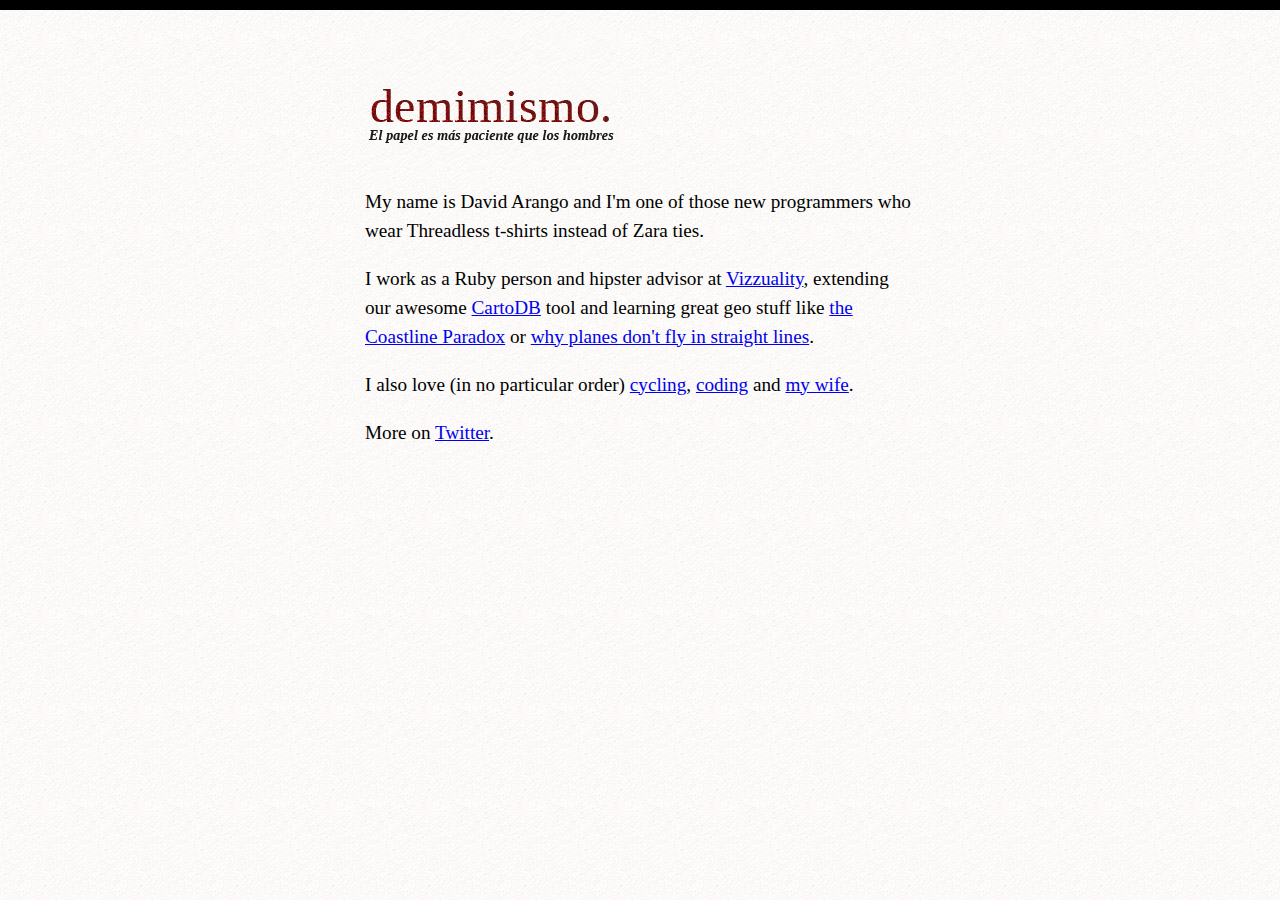
==== index.html @ d56bc7a9 "Life update" ====
<!DOCTYPE html>
<meta charset=utf-8>
<title>demimismo.</title>
<link rel="stylesheet" href="files/style.css" type="text/css" media="screen">
<link rel="canonical" href="http://demimismo.com/">

<script type="text/javascript">
  var _gaq = _gaq || [];
  _gaq.push(['_setAccount', 'UA-306284-10']);
  _gaq.push(['_trackPageview']);

  (function() {
    var ga = document.createElement('script'); ga.type = 'text/javascript'; ga.async = true;
    ga.src = ('https:' == document.location.protocol ? 'https://ssl' : 'http://www') + '.google-analytics.com/ga.js';
    var s = document.getElementsByTagName('script')[0]; s.parentNode.insertBefore(ga, s);
  })();
</script>

<div id="content">
  <h1><a href="/">demimismo.</a></h1>

    <p>My name is David Arango and I'm one of those new programmers who wear Threadless t-shirts instead of Zara ties.<p>

    <p>I work as a Ruby person and hipster advisor at <a href="http://vizzuality.com">Vizzuality</a>, extending our awesome <a href="http://cartodb.com">CartoDB</a> tool and learning great geo stuff like <a href="http://en.wikipedia.org/wiki/Coastline_paradox">the Coastline Paradox</a> or <a href="http://en.wikipedia.org/wiki/Map_projection">why planes don't fly in straight lines</a>.</p>

    <p>I also love (in no particular order) <a href="http://app.strava.com/athletes/33076">cycling</a>, <a href="https://github.com/demimismo">coding</a> and <a href="http://mjsierra.com">my wife</a>.</p>

    <p>More on <a href="http://twitter.com/demimismo">Twitter</a>.</p>
</div>
---- files/style.css ----
body {
	background: transparent url(images/papel.jpg) top left repeat;
	border-top: 10px solid black;
	margin: 0;
	font: 1.2em 'skolar regular', georgia, serif;
  line-height: 150%;
}

#content {
	width: 550px;
	margin: auto;
}

h1 {
  margin: 0;
	background: transparent url(images/logo.jpg) top left no-repeat;
	width: 251px;
	height: 159px;
	overflow: hidden;
	text-indent: 1000px;
}
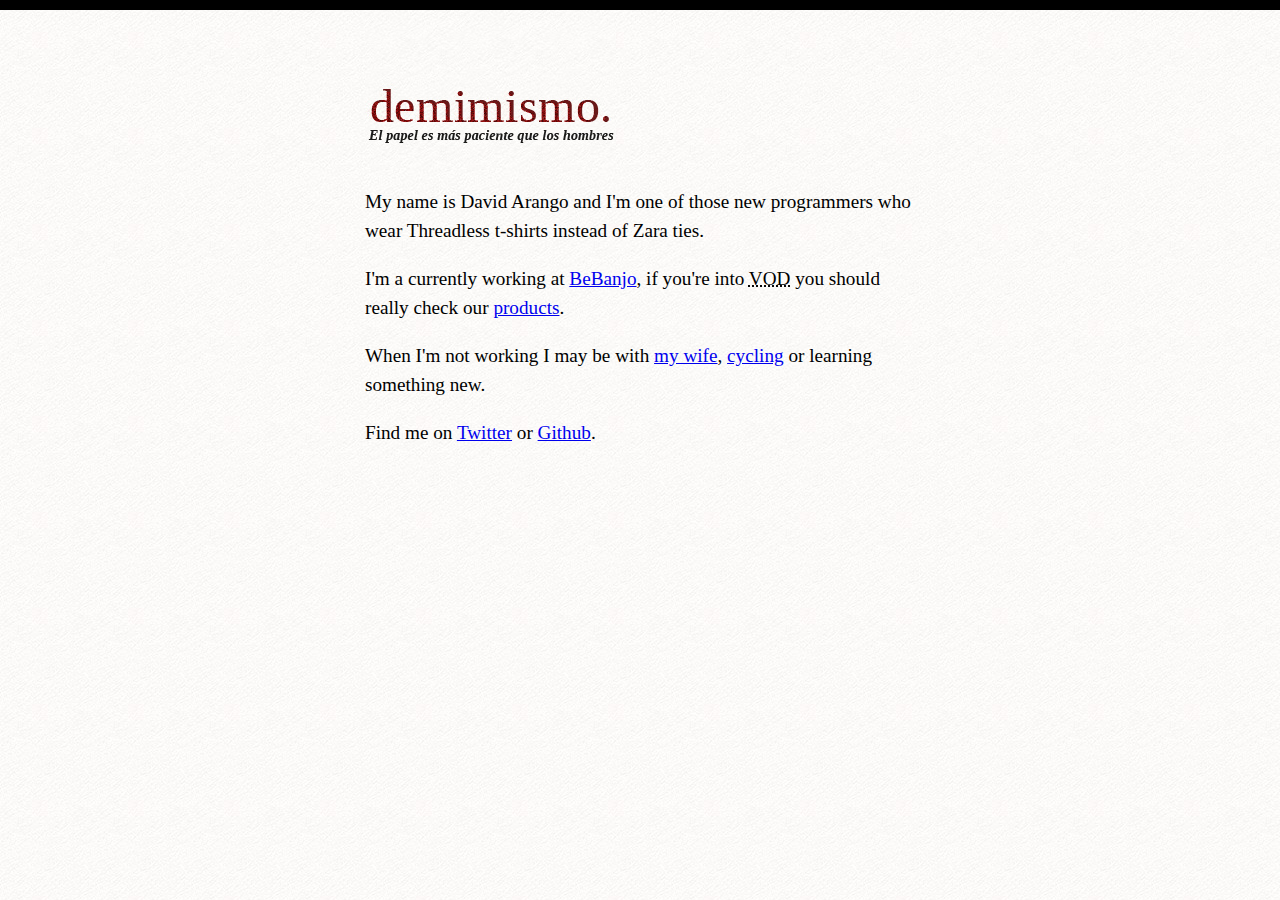
==== commit 38df381b: "Updating work info, que ya me vale." ====
--- a/index.html
+++ b/index.html
@@ -1,6 +1,6 @@
 <!DOCTYPE html>
 <meta charset=utf-8>
-<title>demimismo.</title>
+<title>demimismo</title>
 <link rel="stylesheet" href="files/style.css" type="text/css" media="screen">
 <link rel="canonical" href="http://demimismo.com/">
 
@@ -21,9 +21,9 @@
 
     <p>My name is David Arango and I'm one of those new programmers who wear Threadless t-shirts instead of Zara ties.<p>
 
-    <p>I work as a Ruby person and hipster advisor at <a href="http://vizzuality.com">Vizzuality</a>, extending our awesome <a href="http://cartodb.com">CartoDB</a> tool and learning great geo stuff like <a href="http://en.wikipedia.org/wiki/Coastline_paradox">the Coastline Paradox</a> or <a href="http://en.wikipedia.org/wiki/Map_projection">why planes don't fly in straight lines</a>.</p>
+    <p>I'm a currently working at <a href="http://bebanjo.com">BeBanjo</a>, if you're into <acronym title="Video on demand">VOD</acronym> you should really check our <a href="http://bebanjo.com/products">products</a>.</p>
 
-    <p>I also love (in no particular order) <a href="http://app.strava.com/athletes/33076">cycling</a>, <a href="https://github.com/demimismo">coding</a> and <a href="http://mjsierra.com">my wife</a>.</p>
+    <p>When I'm not working I may be with <a href="http://mjsierra.com">my wife</a>, <a href="http://www.pedalroom.com/members/demimismo">cycling</a> or learning something new.</p>
 
-    <p>More on <a href="http://twitter.com/demimismo">Twitter</a>.</p>
+    <p>Find me on <a href="http://twitter.com/demimismo">Twitter</a> or <a href="https://github.com/demimismo">Github</a>.</p>
 </div>
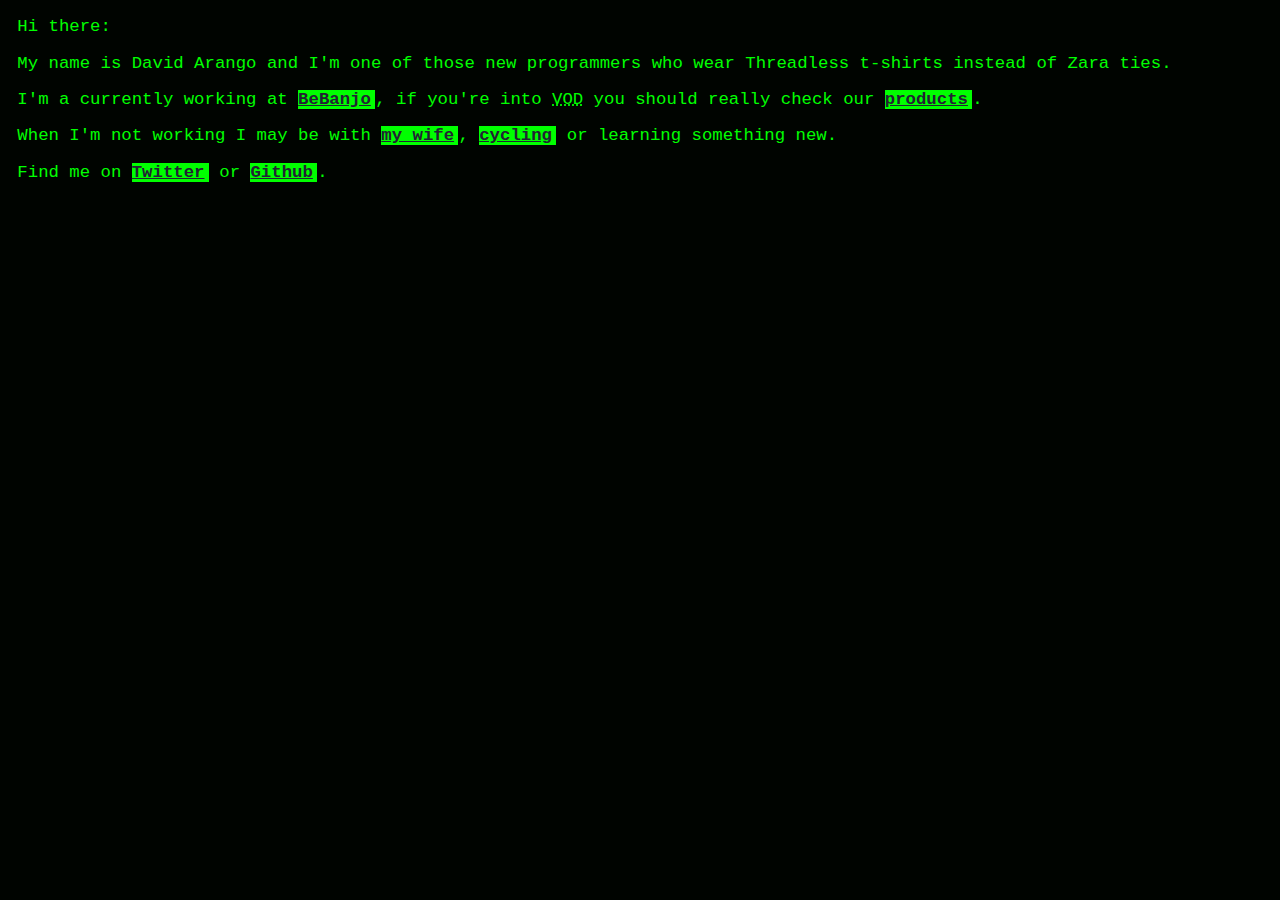
==== commit 2b99a73b: "Style change!" ====
--- a/index.html
+++ b/index.html
@@ -16,14 +16,12 @@
   })();
 </script>
 
-<div id="content">
-  <h1><a href="/">demimismo.</a></h1>
+<p>Hi there:</p>
 
-    <p>My name is David Arango and I'm one of those new programmers who wear Threadless t-shirts instead of Zara ties.<p>
+<p>My name is David Arango and I'm one of those new programmers who wear Threadless t-shirts instead of Zara ties.<p>
 
-    <p>I'm a currently working at <a href="http://bebanjo.com">BeBanjo</a>, if you're into <acronym title="Video on demand">VOD</acronym> you should really check our <a href="http://bebanjo.com/products">products</a>.</p>
+<p>I'm a currently working at <a href="http://bebanjo.com">BeBanjo</a>, if you're into <acronym title="Video on demand">VOD</acronym> you should really check our <a href="http://bebanjo.com/products">products</a>.</p>
 
-    <p>When I'm not working I may be with <a href="http://mjsierra.com">my wife</a>, <a href="http://www.pedalroom.com/members/demimismo">cycling</a> or learning something new.</p>
+<p>When I'm not working I may be with <a href="http://mjsierra.com">my wife</a>, <a href="http://www.pedalroom.com/members/demimismo">cycling</a> or learning something new.</p>
 
-    <p>Find me on <a href="http://twitter.com/demimismo">Twitter</a> or <a href="https://github.com/demimismo">Github</a>.</p>
-</div>
+<p>Find me on <a href="http://twitter.com/demimismo">Twitter</a> or <a href="https://github.com/demimismo">Github</a>.</p>
--- a/files/style.css
+++ b/files/style.css
@@ -1,21 +1,25 @@
-body {
-	background: transparent url(images/papel.jpg) top left repeat;
-	border-top: 10px solid black;
-	margin: 0;
-	font: 1.2em 'skolar regular', georgia, serif;
-  line-height: 150%;
+* {
+	font-size: 13pt;
+	font-weight: normal;
 }
 
-#content {
-	width: 550px;
-	margin: auto;
+body {
+	margin:1em;
+	background: 000;
+	font-family: 'courier new';
+	color: #00FF00;
+	background: #000400;
+}
+
+a {
+	background: #00FF00;
+	color: #223;
+	font-weight: bold;
+	padding-right: .25em;
 }
 
 h1 {
-  margin: 0;
-	background: transparent url(images/logo.jpg) top left no-repeat;
-	width: 251px;
-	height: 159px;
-	overflow: hidden;
-	text-indent: 1000px;
+	font-weight: bold;
+	color: #000400;
+	background: #00FF00;
 }
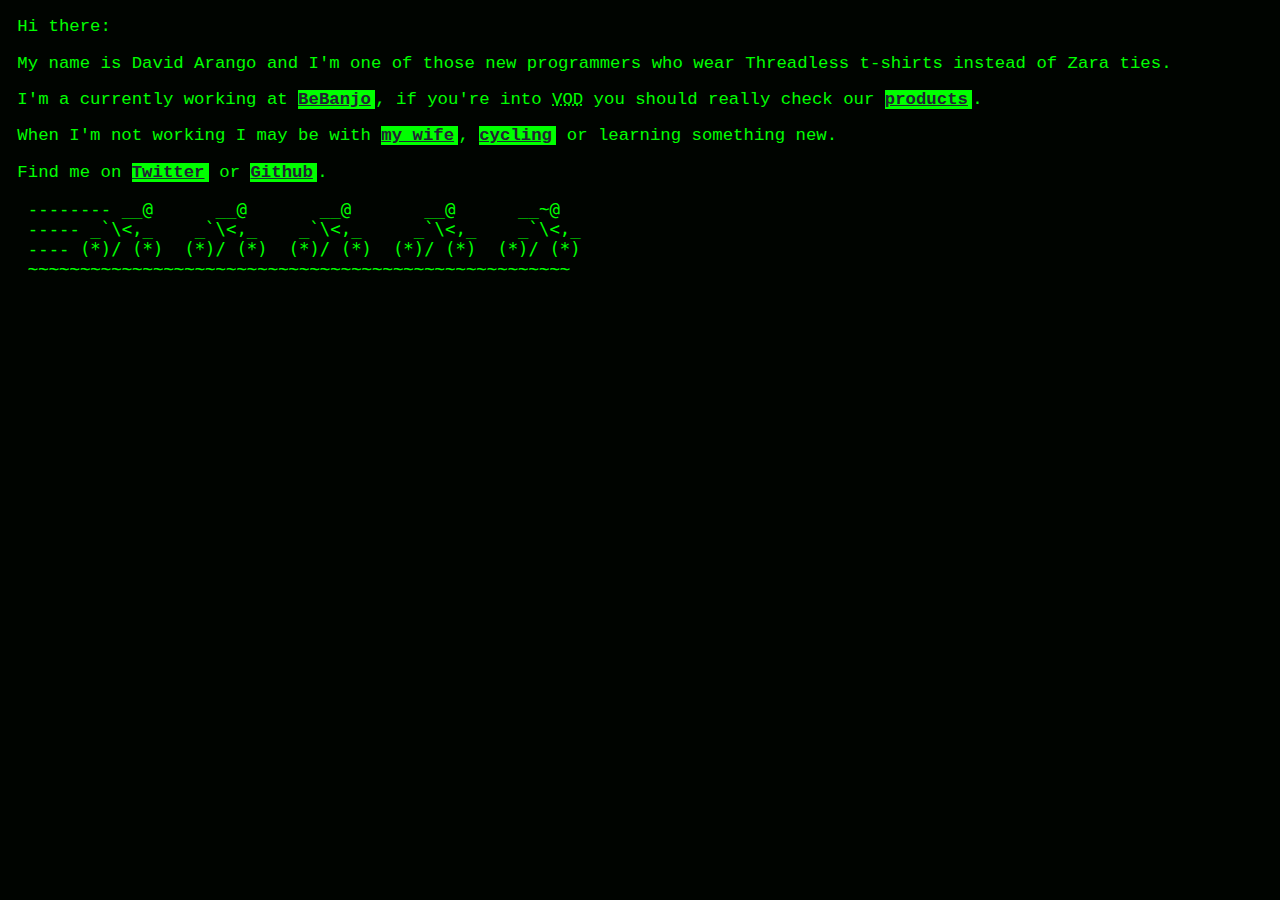
==== commit 19ef5ab9: "Adding images and stuff" ====
--- a/index.html
+++ b/index.html
@@ -25,3 +25,10 @@
 <p>When I'm not working I may be with <a href="http://mjsierra.com">my wife</a>, <a href="http://www.pedalroom.com/members/demimismo">cycling</a> or learning something new.</p>
 
 <p>Find me on <a href="http://twitter.com/demimismo">Twitter</a> or <a href="https://github.com/demimismo">Github</a>.</p>
+
+<pre>
+ -------- __@      __@       __@       __@      __~@
+ ----- _`\<,_    _`\<,_    _`\<,_     _`\<,_    _`\<,_
+ ---- (*)/ (*)  (*)/ (*)  (*)/ (*)  (*)/ (*)  (*)/ (*)
+ ~~~~~~~~~~~~~~~~~~~~~~~~~~~~~~~~~~~~~~~~~~~~~~~~~~~~
+</pre>
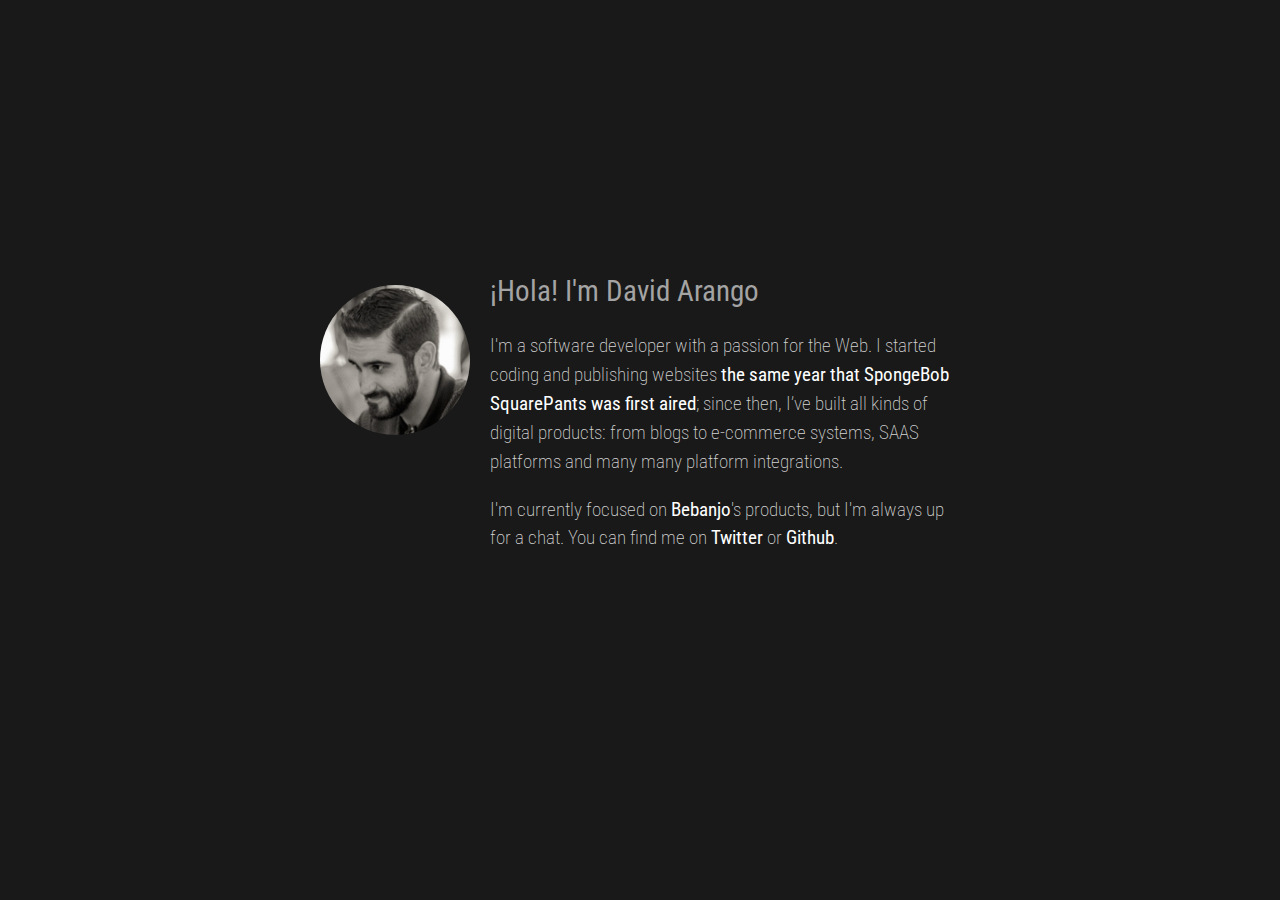
==== commit 00291f67: "Time for a change 🎶" ====
--- a/index.html
+++ b/index.html
@@ -1,34 +1,60 @@
 <!DOCTYPE html>
-<meta charset=utf-8>
-<title>demimismo</title>
-<link rel="stylesheet" href="files/style.css" type="text/css" media="screen">
-<link rel="canonical" href="http://demimismo.com/">
-
-<script type="text/javascript">
-  var _gaq = _gaq || [];
-  _gaq.push(['_setAccount', 'UA-306284-10']);
-  _gaq.push(['_trackPageview']);
-
-  (function() {
-    var ga = document.createElement('script'); ga.type = 'text/javascript'; ga.async = true;
-    ga.src = ('https:' == document.location.protocol ? 'https://ssl' : 'http://www') + '.google-analytics.com/ga.js';
-    var s = document.getElementsByTagName('script')[0]; s.parentNode.insertBefore(ga, s);
-  })();
-</script>
-
-<p>Hi there:</p>
-
-<p>My name is David Arango and I'm one of those new programmers who wear Threadless t-shirts instead of Zara ties.<p>
-
-<p>I'm a currently working at <a href="http://bebanjo.com">BeBanjo</a>, if you're into <acronym title="Video on demand">VOD</acronym> you should really check our <a href="http://bebanjo.com/products">products</a>.</p>
-
-<p>When I'm not working I may be with <a href="http://mjsierra.com">my wife</a>, <a href="http://www.pedalroom.com/members/demimismo">cycling</a> or learning something new.</p>
-
-<p>Find me on <a href="http://twitter.com/demimismo">Twitter</a> or <a href="https://github.com/demimismo">Github</a>.</p>
-
-<pre>
- -------- __@      __@       __@       __@      __~@
- ----- _`\<,_    _`\<,_    _`\<,_     _`\<,_    _`\<,_
- ---- (*)/ (*)  (*)/ (*)  (*)/ (*)  (*)/ (*)  (*)/ (*)
- ~~~~~~~~~~~~~~~~~~~~~~~~~~~~~~~~~~~~~~~~~~~~~~~~~~~~
-</pre>
+<html lang="en-US">
+  <head>
+    <title>David Arango</title>
+    <meta http-equiv="Content-Type" content="text/html; charset=UTF-8">
+    <link href='http://fonts.googleapis.com/css?family=Roboto+Condensed:300' rel='stylesheet' type='text/css'>
+    <style type="text/css">
+      body {
+        font-family: 'Roboto Condensed', "Helvetica Neue","Helvetica",sans-serif;
+        background-color: #191919;
+      }
+      header {
+        position: absolute;
+        top: 30%;
+        left: 25%;
+        width: 50%;
+      }
+      img {
+        width: 150px;
+        height: 150px;
+        border-radius: 150px;
+        float: left;
+        margin-top: 15px;
+      }
+      h1 {
+        margin: 0;
+        padding: : 0;
+        font-weight: 400;
+        color: #a4a4a4;
+        font-size: 1.8em;
+      }
+      p {
+        font-weight: 200;
+        color: #d4d4d4;
+        font-size: 1.2em;
+      }
+      h1, p {
+        margin-left: 170px;
+        line-height: 1.5;
+      }
+      a {
+        color: #fff;
+        font-weight: 400;
+        text-decoration: none;
+      }
+    </style>
+  </head>
+  <body>
+    <header>
+      <img src="avatar.png" alt="David Arango, as seen by Nacho Gil" />
+      <h1>¡Hola! I'm David Arango</h1>
+      <p>
+        I'm a software developer with a passion for the Web. I started coding and publishing websites <a href="https://en.wikipedia.org/wiki/1999">the same year that SpongeBob SquarePants was first aired</a>; since then, I’ve built all kinds of digital products: from blogs to e-commerce systems, SAAS platforms and many many platform integrations.
+      </p>
+      <p>
+        I'm currently focused on <a href="http://bebanjo.com">Bebanjo</a>'s products, but I'm always up for a chat. You can find me on <a href="http://twitter.com/demimismo">Twitter</a> or <a href="http://github.com/demimismo">Github</a>.
+      </p>
+    </header>
+  </body>
+</html>
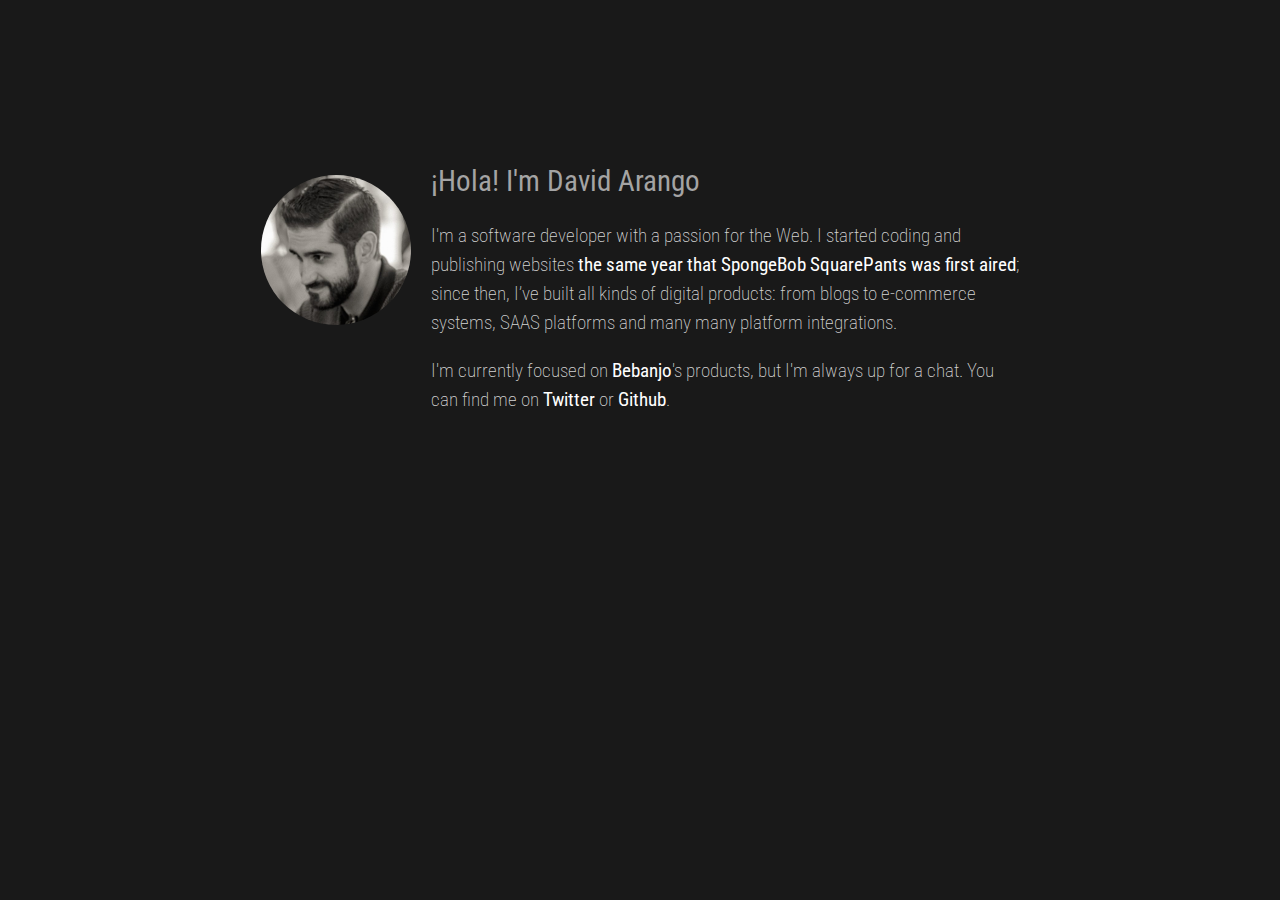
==== commit da7299c1: "Responsive... almost" ====
--- a/index.html
+++ b/index.html
@@ -3,6 +3,7 @@
   <head>
     <title>David Arango</title>
     <meta http-equiv="Content-Type" content="text/html; charset=UTF-8">
+    <meta name="viewport" content="initial-scale=1.0, maximum-scale=2.0" />
     <link href='http://fonts.googleapis.com/css?family=Roboto+Condensed:300' rel='stylesheet' type='text/css'>
     <style type="text/css">
       body {
@@ -10,10 +11,10 @@
         background-color: #191919;
       }
       header {
-        position: absolute;
-        top: 30%;
-        left: 25%;
-        width: 50%;
+        width: 60%;
+        margin: auto;
+        max-width: 1000px;
+        margin-top: 10em;
       }
       img {
         width: 150px;
@@ -44,6 +45,25 @@
         text-decoration: none;
       }
     </style>
+    <style media="screen and (max-width: 900px)">
+      img {
+        float: none;
+        display: block;
+        margin: auto;
+        margin-bottom: 15px;
+      }
+      header {
+        margin-top: 2em;
+        width: 80%;
+      }
+      h1 {
+        font-size: 1.5em;
+        text-align: center;
+      }
+      h1, p {
+        margin-left: 0;
+      }
+    </style>
   </head>
   <body>
     <header>
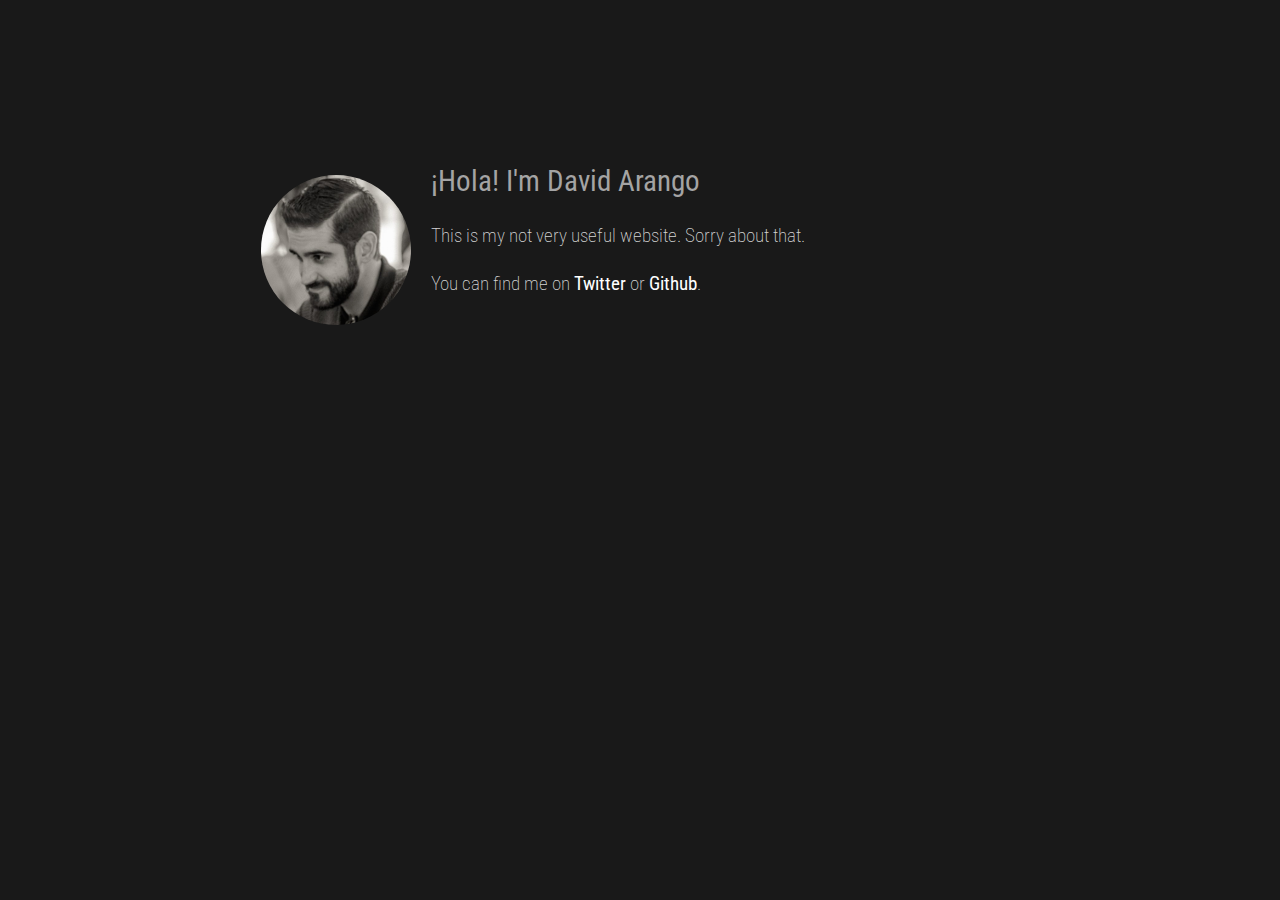
==== commit 8a37ea69: "Remove old stuff about passion and things" ====
--- a/index.html
+++ b/index.html
@@ -69,12 +69,8 @@
     <header>
       <img src="avatar.png" alt="David Arango, as seen by Nacho Gil" />
       <h1>¡Hola! I'm David Arango</h1>
-      <p>
-        I'm a software developer with a passion for the Web. I started coding and publishing websites <a href="https://en.wikipedia.org/wiki/1999">the same year that SpongeBob SquarePants was first aired</a>; since then, I’ve built all kinds of digital products: from blogs to e-commerce systems, SAAS platforms and many many platform integrations.
-      </p>
-      <p>
-        I'm currently focused on <a href="http://bebanjo.com">Bebanjo</a>'s products, but I'm always up for a chat. You can find me on <a href="http://twitter.com/demimismo">Twitter</a> or <a href="http://github.com/demimismo">Github</a>.
-      </p>
+      <p>This is my not very useful website. Sorry about that.</p>
+      <p>You can find me on <a href="http://twitter.com/demimismo">Twitter</a> or <a href="http://github.com/demimismo">Github</a>.</p>
     </header>
   </body>
 </html>
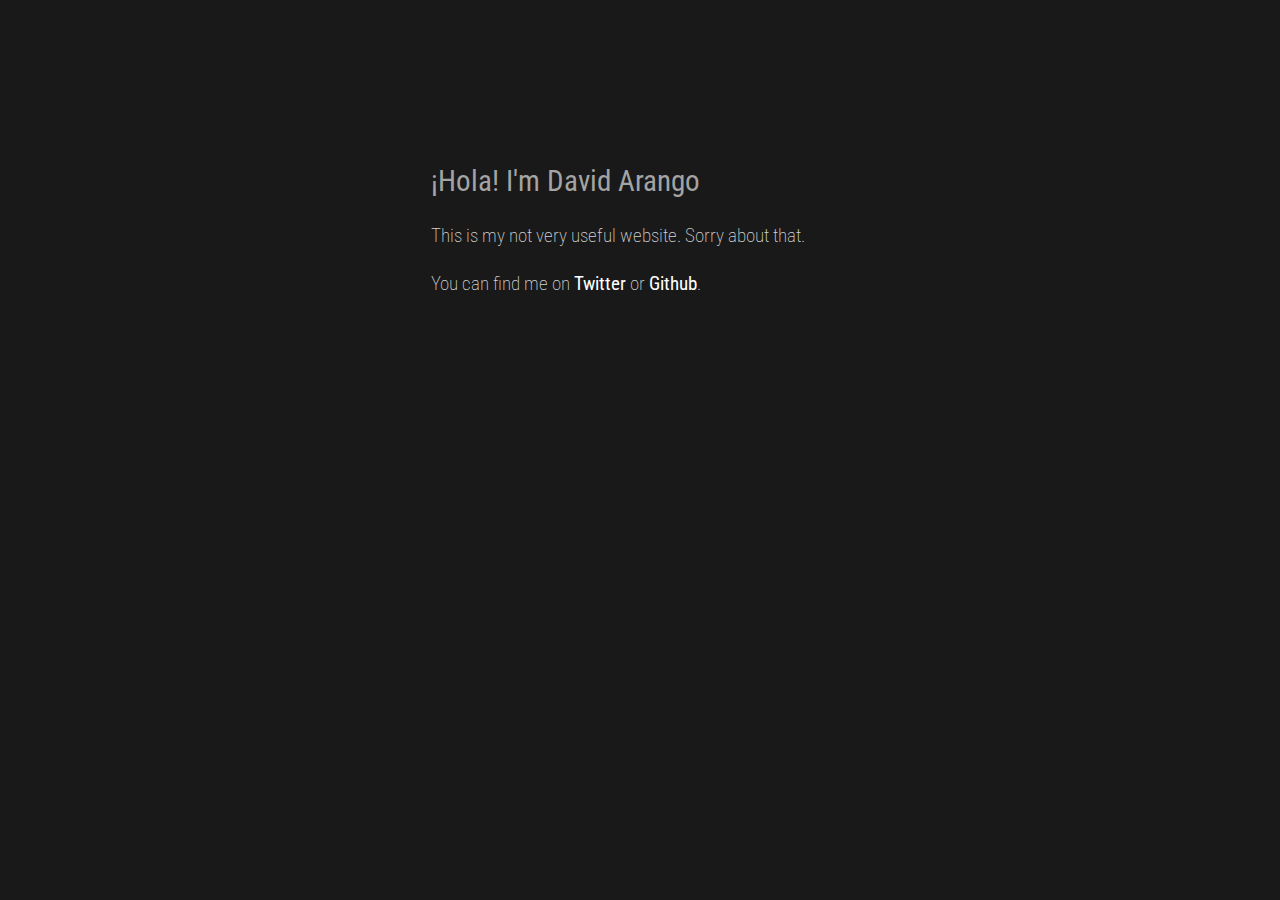
==== commit f6663aee: "Not passionate pero tampoco vamos a dejar esto así" ====
--- a/index.html
+++ b/index.html
@@ -58,16 +58,15 @@
       }
       h1 {
         font-size: 1.5em;
-        text-align: center;
       }
       h1, p {
         margin-left: 0;
+        text-align: center;
       }
     </style>
   </head>
   <body>
     <header>
-      <img src="avatar.png" alt="David Arango, as seen by Nacho Gil" />
       <h1>¡Hola! I'm David Arango</h1>
       <p>This is my not very useful website. Sorry about that.</p>
       <p>You can find me on <a href="http://twitter.com/demimismo">Twitter</a> or <a href="http://github.com/demimismo">Github</a>.</p>
